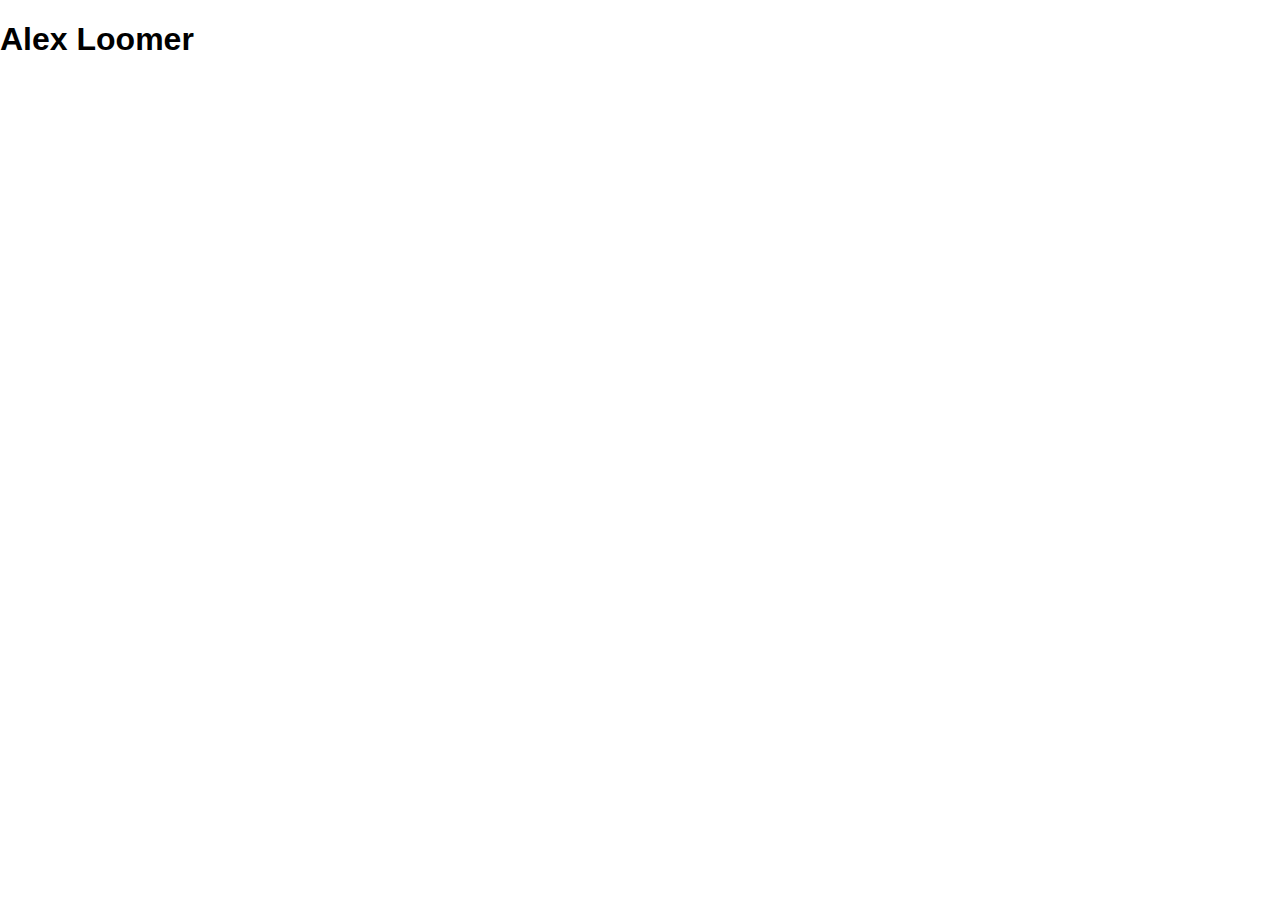
==== my-homepage/index.html @ c77f4c71 "Day 1" ====
<!DOCTYPE html>
<html >
  <head>
    <meta charset="UTF-8">
    <title>My Homepage</title>
    <meta name="viewport" content="width=device-width, initial-scale=1">
    
    <link rel="stylesheet" href="css/normalize.css">

    
    
    
    
    
  </head>

  <body>

    <h1>Alex Loomer</h1>

<p><img src=""/></p>
    
    
    
    
    
  </body>
</html>
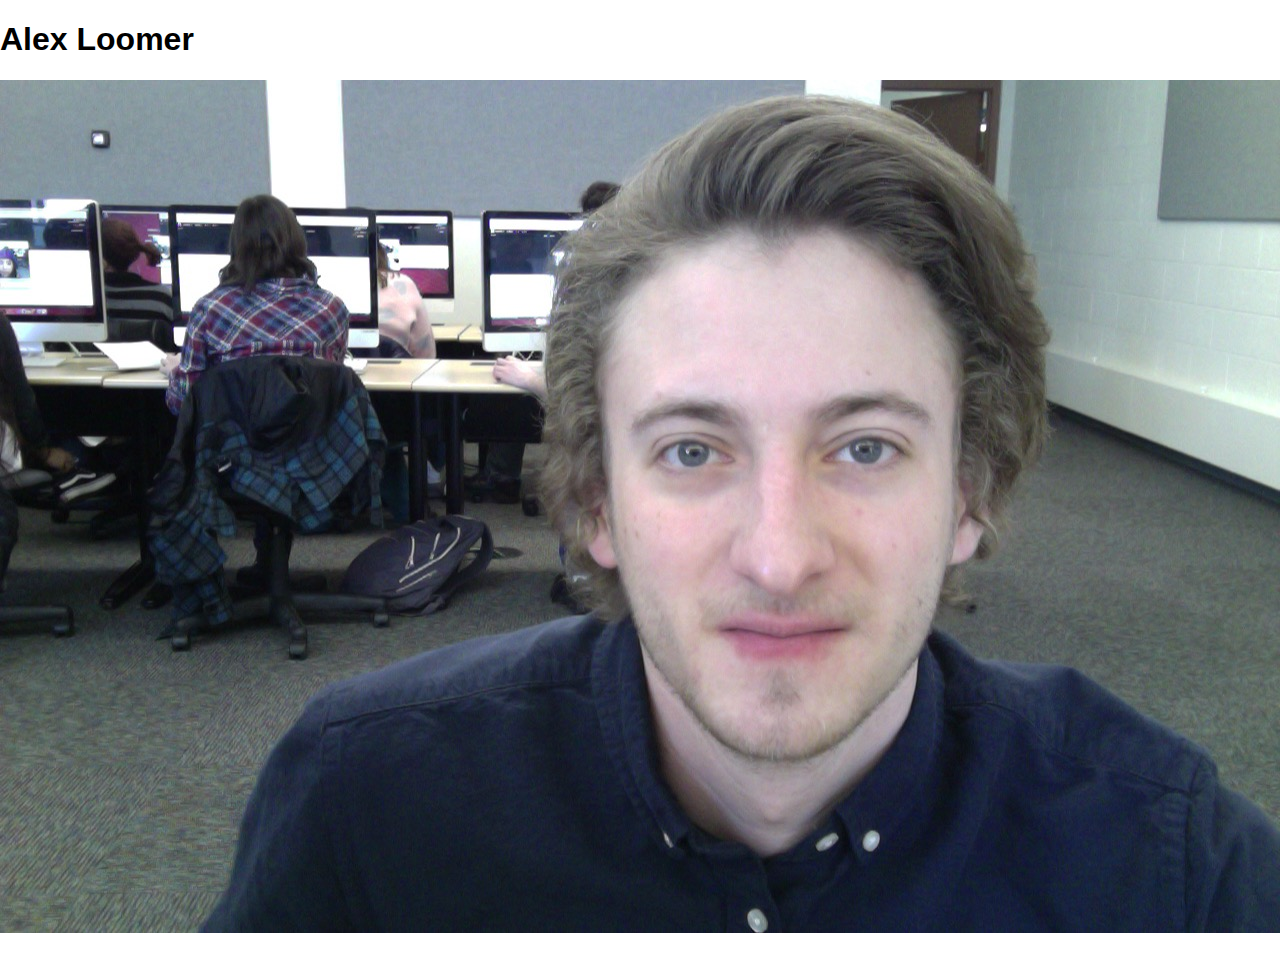
==== commit 63e126d4: "Update index.html" ====
--- a/my-homepage/index.html
+++ b/my-homepage/index.html
@@ -18,7 +18,7 @@
 
     <h1>Alex Loomer</h1>
 
-<p><img src=""/></p>
+<p><img src="img/me.jpg"/></p>
     
     
     
